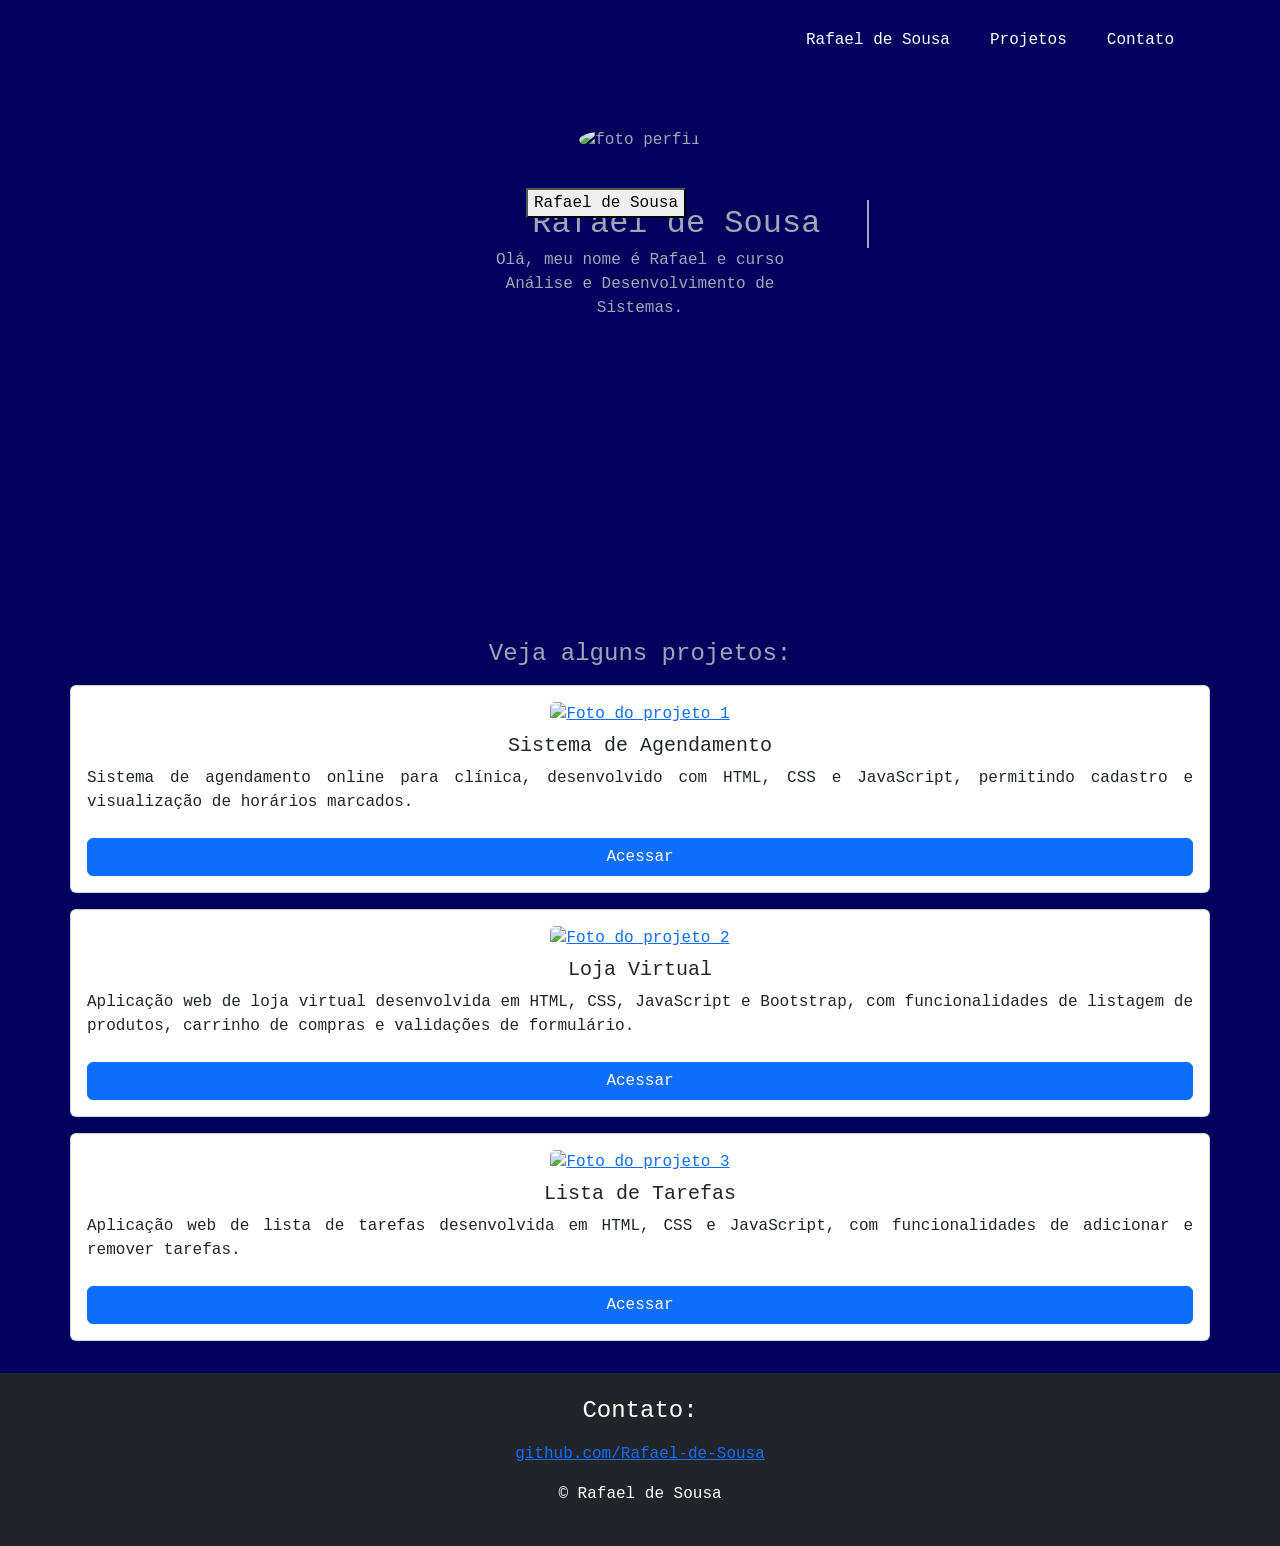
==== index.html @ 634d6ef3 "Modificar descrições dos projetos." ====
<!DOCTYPE html>
<html lang="pt-br">

<head>
    <meta charset="UTF-8">
    <meta name="viewport" content="width=device-width, initial-scale=1.0">
    <title>Rafael de Sousa</title>
    <link href="https://cdn.jsdelivr.net/npm/bootstrap@5.3.3/dist/css/bootstrap.min.css" rel="stylesheet"
        integrity="sha384-QWTKZyjpPEjISv5WaRU9OFeRpok6YctnYmDr5pNlyT2bRjXh0JMhjY6hW+ALEwIH" crossorigin="anonymous">
    <link rel="stylesheet" href="estilo.css">
</head>

<body>
    <!--<header class="container.liquid bg-dark">-->
    <header>
        <nav id="nav" class="nav container p-3 justify-content-end">
            <ul class="nav">
                <li class="nav-item">
                    <a class="nav-link text-white m-1" href="#">Rafael de Sousa</a>
                </li>
                <li class="nav-item">
                    <a class="nav-link text-white m-1" href="#projetos">Projetos</a>
                </li>
                <li class="nav-item">
                    <a class="nav-link text-white m-1" href="#contato">Contato</a>
                </li>
            </ul>
        </nav>
    </header>

    <a href="#contato"><button id="button">Rafael de Sousa</button></a>

    <section id="section1" class="container text-center">
        <img src="ibm-pc.png" class="img m-5" alt="foto perfil" width="250" height="250">
        <div id="MeuNome" class="container text-center">Rafael de Sousa</div>
        <p>Olá, meu nome é Rafael e curso Análise e Desenvolvimento de Sistemas.</p>
    </section>

    <section class="container text-center">
        <h4 id="projetos">Veja alguns projetos:</h4>
        <div class="row row-cols-auto justify-content-center">
            <div class="card p-3 m-2">
                <a href="https://rafael-de-sousa.github.io/Sistema-de-Agendamento/" target="_blank"><img src="montanhas.png" class="card-img-top mb-2" alt="Foto do projeto 1"></a>
                <h5 class="card-title">Sistema de Agendamento</h5>
                <p class="card-substitle">Sistema de agendamento online para clínica, 
                    desenvolvido com HTML, CSS e JavaScript, permitindo cadastro 
                    e visualização de horários marcados.</p>
                <a href="https://rafael-de-sousa.github.io/Sistema-de-Agendamento/" target="_blank" class="btn btn-primary mt-2">Acessar</a>
            </div>
            <div class="card p-3 m-2">
                <a href="https://rafael-de-sousa.github.io/Loja-Virtual/"><img src="montanhas.png" class="card-img-top mb-2" alt="Foto do projeto 2"></a>
                <h5 class="card-title">Loja Virtual</h5>
                <p class="card-substitle">Aplicação web de loja virtual 
                    desenvolvida em HTML, CSS, JavaScript e Bootstrap, com funcionalidades de listagem de produtos,
                    carrinho de compras e validações de formulário.</p>
                <a href="https://rafael-de-sousa.github.io/Loja-Virtual/" target="_blank" class="btn btn-primary mt-2">Acessar</a>
            </div>
            <div class="card p-3 m-2">
                <a href="https://rafael-de-sousa.github.io/Lista-de-Tarefas/"><img src="montanhas.png" class="card-img-top mb-2" alt="Foto do projeto 3"></a>
                <h5 class="card-title">Lista de Tarefas</h5>
                <p class="card-substitle">Aplicação web de lista de tarefas desenvolvida em HTML, 
                    CSS e JavaScript, com funcionalidades de adicionar e remover tarefas.</p>
                <a href="https://rafael-de-sousa.github.io/Lista-de-Tarefas/" class="btn btn-primary mt-2">Acessar</a>
            </div>
            
        </div>
    </section>

    <script src="script.js"></script>

    <footer class="container.liquid bg-dark p-4 mt-4 text-center text-white">
        <div>
            <h4>Contato:<a name="contato"></a></h4>
            <div class="row row-cols-auto justify-content-center pt-2">
                <a href="https://github.com/Rafael-de-Sousa" target="_blank">github.com/Rafael-de-Sousa</a>
            </div>
        </div>
        <p class="container pt-3">&copy; Rafael de Sousa</p>
    </footer>
</body>

</html>
---- estilo.css ----
body {
    background-color: rgb(1, 1, 94);
    color: rgb(155, 169, 180);
    font-family: 'Courier New', monospace;
}
#nav{
    background-color: rgb(1, 1, 94);
}

#button{
    position: absolute; /* Necessário para mover o botão */
}

.img {
    border-radius: 50%;
    width: 150px;
    height: 150px;
}

#section1 {
    background-color: rgb(1, 1, 94);
    width: 250pt;
    height: 420pt;
    
}

#MeuNome {


    width: 150pt;

    color: rgb(155, 169, 180);
    font-family: 'Courier New', monospace;
    font-size: 2rem;
    overflow: hidden;
    /* Esconde o texto fora da área visível */
    border-right: 2px solid rgb(155, 169, 180);;
    /* Efeito de cursor */
    white-space: nowrap;
    /* Evita quebra de linha */
    animation: typing 4s steps(10, end) forwards, blink 0.5s step-end infinite;
    animation-iteration-count: infinite;
}

/* Animação para "escrever" o texto */
@keyframes typing {
    from {
        width: 0;
    }

    to {
        width: 20ch;
        /* Ajuste conforme o comprimento do texto */
    }
    
}

/* Animação para o cursor piscando */
@keyframes blink {
    50% {
      border-color: transparent;
    }
  }

/* Justificar o texto da classe especificada*/
.card-substitle{
    text-align: justify;
}
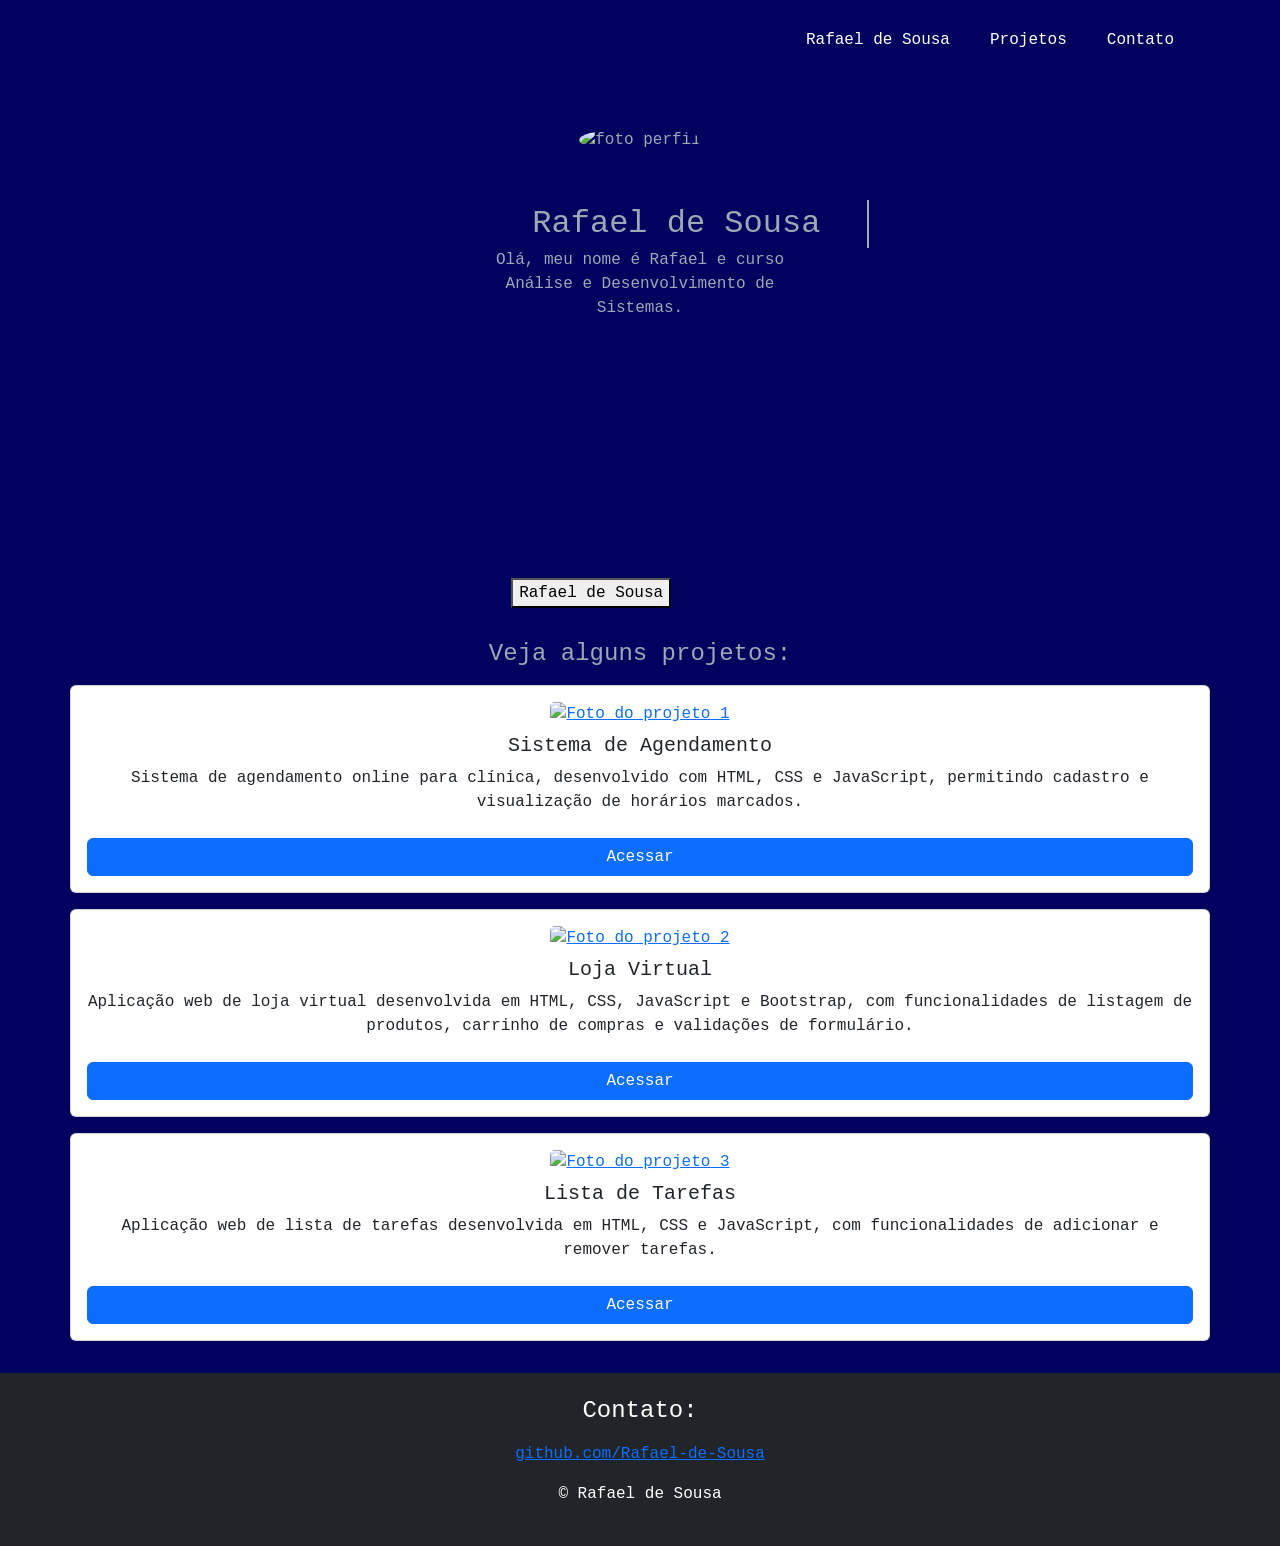
==== commit 89934ab5: "Ajustar justificação da descrição." ====
--- a/index.html
+++ b/index.html
@@ -42,7 +42,7 @@
             <div class="card p-3 m-2">
                 <a href="https://rafael-de-sousa.github.io/Sistema-de-Agendamento/" target="_blank"><img src="montanhas.png" class="card-img-top mb-2" alt="Foto do projeto 1"></a>
                 <h5 class="card-title">Sistema de Agendamento</h5>
-                <p class="card-substitle">Sistema de agendamento online para clínica, 
+                <p class="justificado1" class="card-substitle">Sistema de agendamento online para clínica, 
                     desenvolvido com HTML, CSS e JavaScript, permitindo cadastro 
                     e visualização de horários marcados.</p>
                 <a href="https://rafael-de-sousa.github.io/Sistema-de-Agendamento/" target="_blank" class="btn btn-primary mt-2">Acessar</a>
@@ -50,7 +50,7 @@
             <div class="card p-3 m-2">
                 <a href="https://rafael-de-sousa.github.io/Loja-Virtual/"><img src="montanhas.png" class="card-img-top mb-2" alt="Foto do projeto 2"></a>
                 <h5 class="card-title">Loja Virtual</h5>
-                <p class="card-substitle">Aplicação web de loja virtual 
+                <p class="justificado2" class="card-substitle">Aplicação web de loja virtual 
                     desenvolvida em HTML, CSS, JavaScript e Bootstrap, com funcionalidades de listagem de produtos,
                     carrinho de compras e validações de formulário.</p>
                 <a href="https://rafael-de-sousa.github.io/Loja-Virtual/" target="_blank" class="btn btn-primary mt-2">Acessar</a>
@@ -58,7 +58,7 @@
             <div class="card p-3 m-2">
                 <a href="https://rafael-de-sousa.github.io/Lista-de-Tarefas/"><img src="montanhas.png" class="card-img-top mb-2" alt="Foto do projeto 3"></a>
                 <h5 class="card-title">Lista de Tarefas</h5>
-                <p class="card-substitle">Aplicação web de lista de tarefas desenvolvida em HTML, 
+                <p class="justificado3" class="card-substitle">Aplicação web de lista de tarefas desenvolvida em HTML, 
                     CSS e JavaScript, com funcionalidades de adicionar e remover tarefas.</p>
                 <a href="https://rafael-de-sousa.github.io/Lista-de-Tarefas/" class="btn btn-primary mt-2">Acessar</a>
             </div>
@@ -86,3 +86,4 @@
 
 
 
+
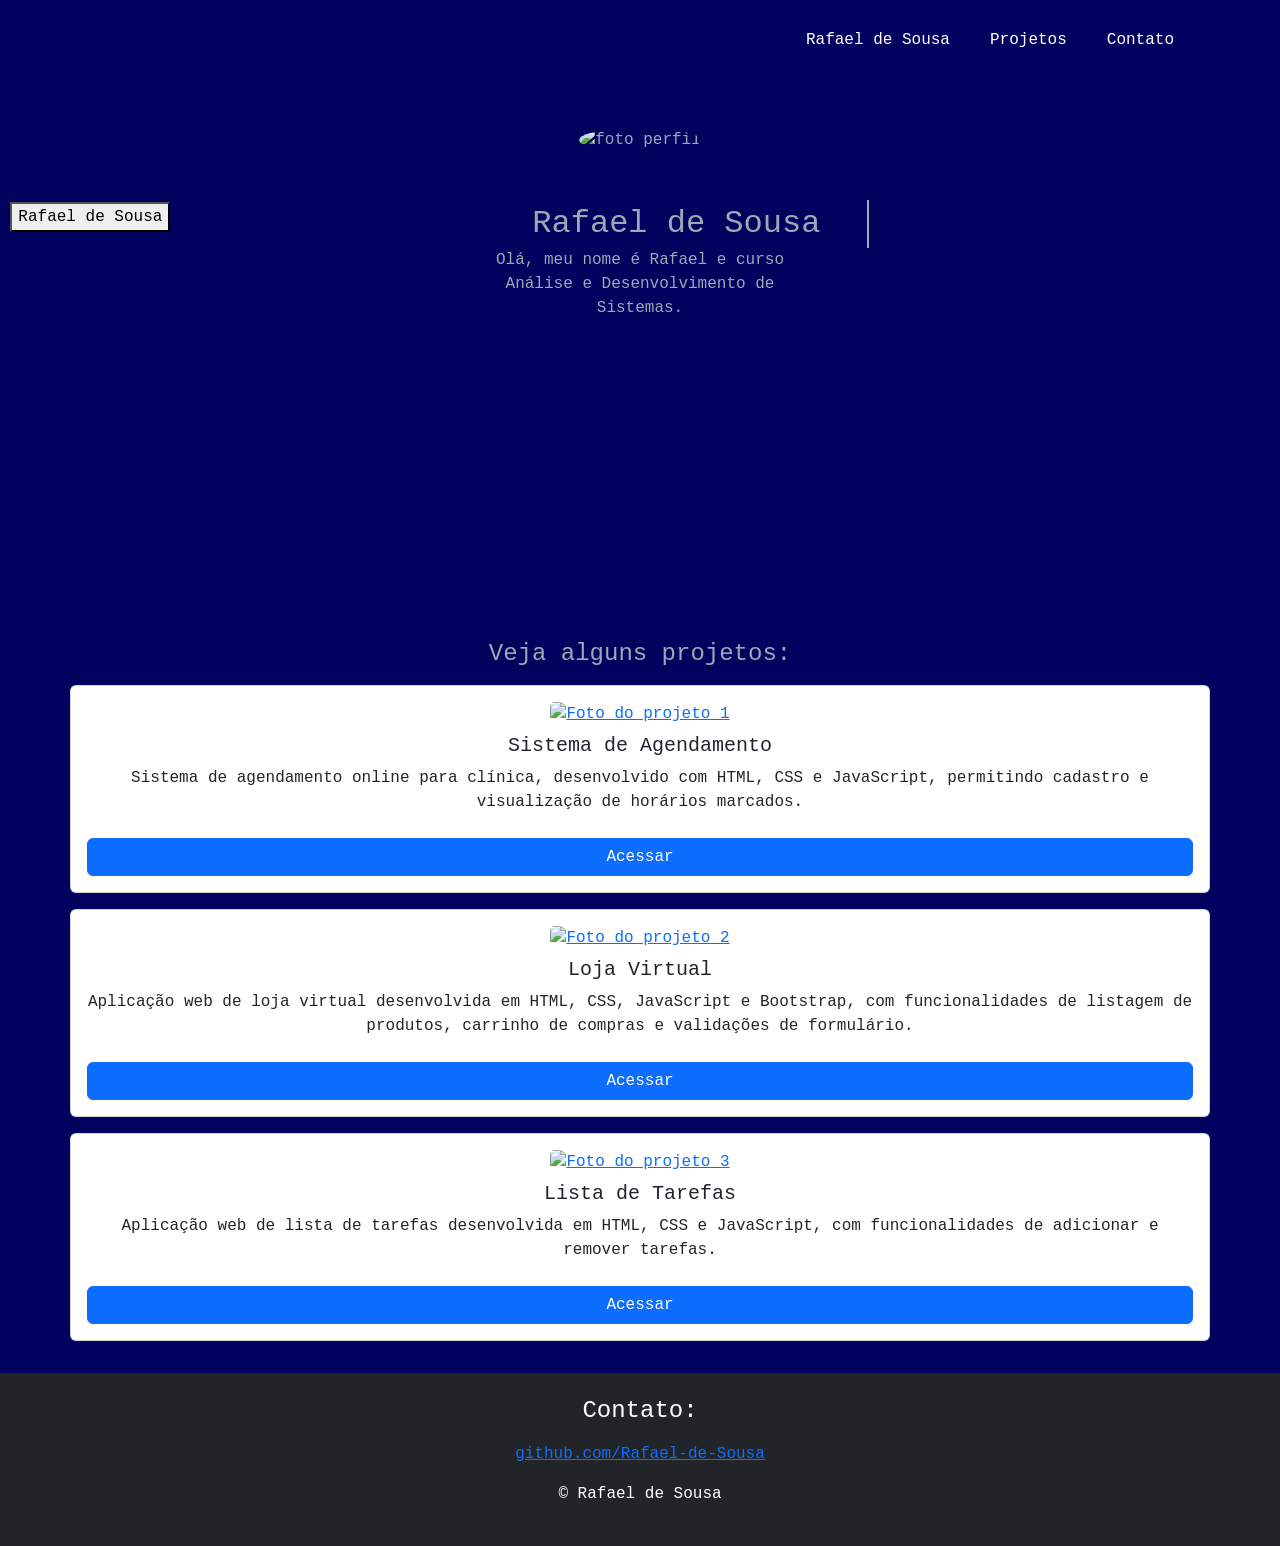
==== commit b0024e84: "Modificar justificação das descrições." ====
--- a/index.html
+++ b/index.html
@@ -42,7 +42,7 @@
             <div class="card p-3 m-2">
                 <a href="https://rafael-de-sousa.github.io/Sistema-de-Agendamento/" target="_blank"><img src="montanhas.png" class="card-img-top mb-2" alt="Foto do projeto 1"></a>
                 <h5 class="card-title">Sistema de Agendamento</h5>
-                <p class="justificado1" class="card-substitle">Sistema de agendamento online para clínica, 
+                <p class="card-substitle">Sistema de agendamento online para clínica, 
                     desenvolvido com HTML, CSS e JavaScript, permitindo cadastro 
                     e visualização de horários marcados.</p>
                 <a href="https://rafael-de-sousa.github.io/Sistema-de-Agendamento/" target="_blank" class="btn btn-primary mt-2">Acessar</a>
@@ -50,7 +50,7 @@
             <div class="card p-3 m-2">
                 <a href="https://rafael-de-sousa.github.io/Loja-Virtual/"><img src="montanhas.png" class="card-img-top mb-2" alt="Foto do projeto 2"></a>
                 <h5 class="card-title">Loja Virtual</h5>
-                <p class="justificado2" class="card-substitle">Aplicação web de loja virtual 
+                <p class="card-substitle">Aplicação web de loja virtual 
                     desenvolvida em HTML, CSS, JavaScript e Bootstrap, com funcionalidades de listagem de produtos,
                     carrinho de compras e validações de formulário.</p>
                 <a href="https://rafael-de-sousa.github.io/Loja-Virtual/" target="_blank" class="btn btn-primary mt-2">Acessar</a>
@@ -58,7 +58,7 @@
             <div class="card p-3 m-2">
                 <a href="https://rafael-de-sousa.github.io/Lista-de-Tarefas/"><img src="montanhas.png" class="card-img-top mb-2" alt="Foto do projeto 3"></a>
                 <h5 class="card-title">Lista de Tarefas</h5>
-                <p class="justificado3" class="card-substitle">Aplicação web de lista de tarefas desenvolvida em HTML, 
+                <p class="card-substitle">Aplicação web de lista de tarefas desenvolvida em HTML, 
                     CSS e JavaScript, com funcionalidades de adicionar e remover tarefas.</p>
                 <a href="https://rafael-de-sousa.github.io/Lista-de-Tarefas/" class="btn btn-primary mt-2">Acessar</a>
             </div>
@@ -87,3 +87,4 @@
 
 
 
+
--- a/estilo.css
+++ b/estilo.css
@@ -63,7 +63,8 @@
   }
 
 /* Justificar o texto da classe especificada*/
-.card-substitle{
+.justificado1, .justificado2, .justificado3{
     text-align: justify;
 }
 
+
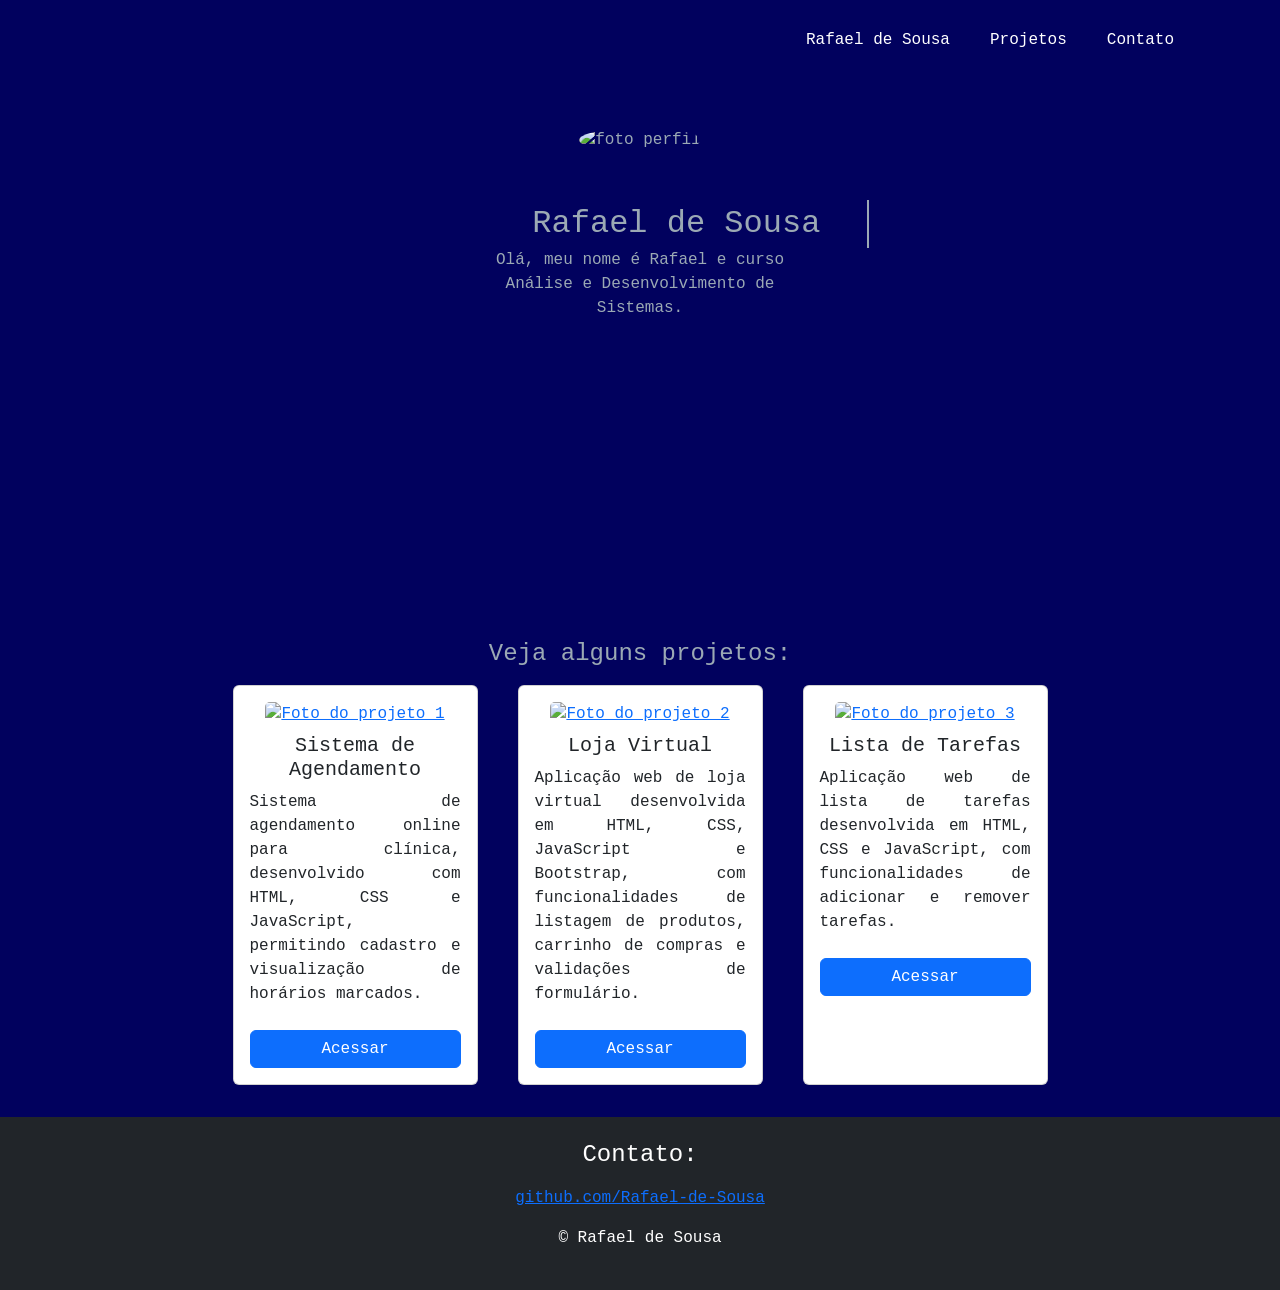
==== commit 8e059e47: "Modificar responsivos Bootstrap." ====
--- a/index.html
+++ b/index.html
@@ -38,31 +38,36 @@
 
     <section class="container text-center">
         <h4 id="projetos">Veja alguns projetos:</h4>
-        <div class="row row-cols-auto justify-content-center">
-            <div class="card p-3 m-2">
-                <a href="https://rafael-de-sousa.github.io/Sistema-de-Agendamento/" target="_blank"><img src="montanhas.png" class="card-img-top mb-2" alt="Foto do projeto 1"></a>
-                <h5 class="card-title">Sistema de Agendamento</h5>
-                <p class="card-substitle">Sistema de agendamento online para clínica, 
+        <div class="row justify-content-center">
+            <div class="col-12 col-sm-6 col-md-4 col-lg-3 d-flex justify-content-center">
+                <div class="card p-3 m-2">
+                    <a href="https://rafael-de-sousa.github.io/Sistema-de-Agendamento/" target="_blank"><img src="montanhas.png" class="card-img-top mb-2" alt="Foto do projeto 1"></a>
+                    <h5 class="card-title">Sistema de Agendamento</h5>
+                    <p class="card-substitle">Sistema de agendamento online para clínica, 
                     desenvolvido com HTML, CSS e JavaScript, permitindo cadastro 
                     e visualização de horários marcados.</p>
-                <a href="https://rafael-de-sousa.github.io/Sistema-de-Agendamento/" target="_blank" class="btn btn-primary mt-2">Acessar</a>
+                    <a href="https://rafael-de-sousa.github.io/Sistema-de-Agendamento/" target="_blank" class="btn btn-primary mt-2">Acessar</a>
+                </div>
             </div>
-            <div class="card p-3 m-2">
-                <a href="https://rafael-de-sousa.github.io/Loja-Virtual/"><img src="montanhas.png" class="card-img-top mb-2" alt="Foto do projeto 2"></a>
-                <h5 class="card-title">Loja Virtual</h5>
-                <p class="card-substitle">Aplicação web de loja virtual 
+            <div class="col-12 col-sm-6 col-md-4 col-lg-3 d-flex justify-content-center">
+                <div class="card p-3 m-2">
+                    <a href="https://rafael-de-sousa.github.io/Loja-Virtual/"><img src="montanhas.png" class="card-img-top mb-2" alt="Foto do projeto 2"></a>
+                    <h5 class="card-title">Loja Virtual</h5>
+                    <p class="card-substitle">Aplicação web de loja virtual 
                     desenvolvida em HTML, CSS, JavaScript e Bootstrap, com funcionalidades de listagem de produtos,
                     carrinho de compras e validações de formulário.</p>
-                <a href="https://rafael-de-sousa.github.io/Loja-Virtual/" target="_blank" class="btn btn-primary mt-2">Acessar</a>
+                    <a href="https://rafael-de-sousa.github.io/Loja-Virtual/" target="_blank" class="btn btn-primary mt-2">Acessar</a>
+                </div>
             </div>
-            <div class="card p-3 m-2">
-                <a href="https://rafael-de-sousa.github.io/Lista-de-Tarefas/"><img src="montanhas.png" class="card-img-top mb-2" alt="Foto do projeto 3"></a>
-                <h5 class="card-title">Lista de Tarefas</h5>
-                <p class="card-substitle">Aplicação web de lista de tarefas desenvolvida em HTML, 
+            <div class="col-12 col-sm-6 col-md-4 col-lg-3 d-flex justify-content-center">
+                <div class="card p-3 m-2">
+                    <a href="https://rafael-de-sousa.github.io/Lista-de-Tarefas/"><img src="montanhas.png" class="card-img-top mb-2" alt="Foto do projeto 3"></a>
+                    <h5 class="card-title">Lista de Tarefas</h5>
+                    <p class="card-substitle">Aplicação web de lista de tarefas desenvolvida em HTML, 
                     CSS e JavaScript, com funcionalidades de adicionar e remover tarefas.</p>
-                <a href="https://rafael-de-sousa.github.io/Lista-de-Tarefas/" class="btn btn-primary mt-2">Acessar</a>
+                    <a href="https://rafael-de-sousa.github.io/Lista-de-Tarefas/" class="btn btn-primary mt-2">Acessar</a>
+                </div>
             </div>
-            
         </div>
     </section>
 
@@ -88,3 +93,4 @@
 
 
 
+
--- a/estilo.css
+++ b/estilo.css
@@ -63,8 +63,9 @@
   }
 
 /* Justificar o texto da classe especificada*/
-.justificado1, .justificado2, .justificado3{
+.card-substitle{
     text-align: justify;
 }
 
 
+
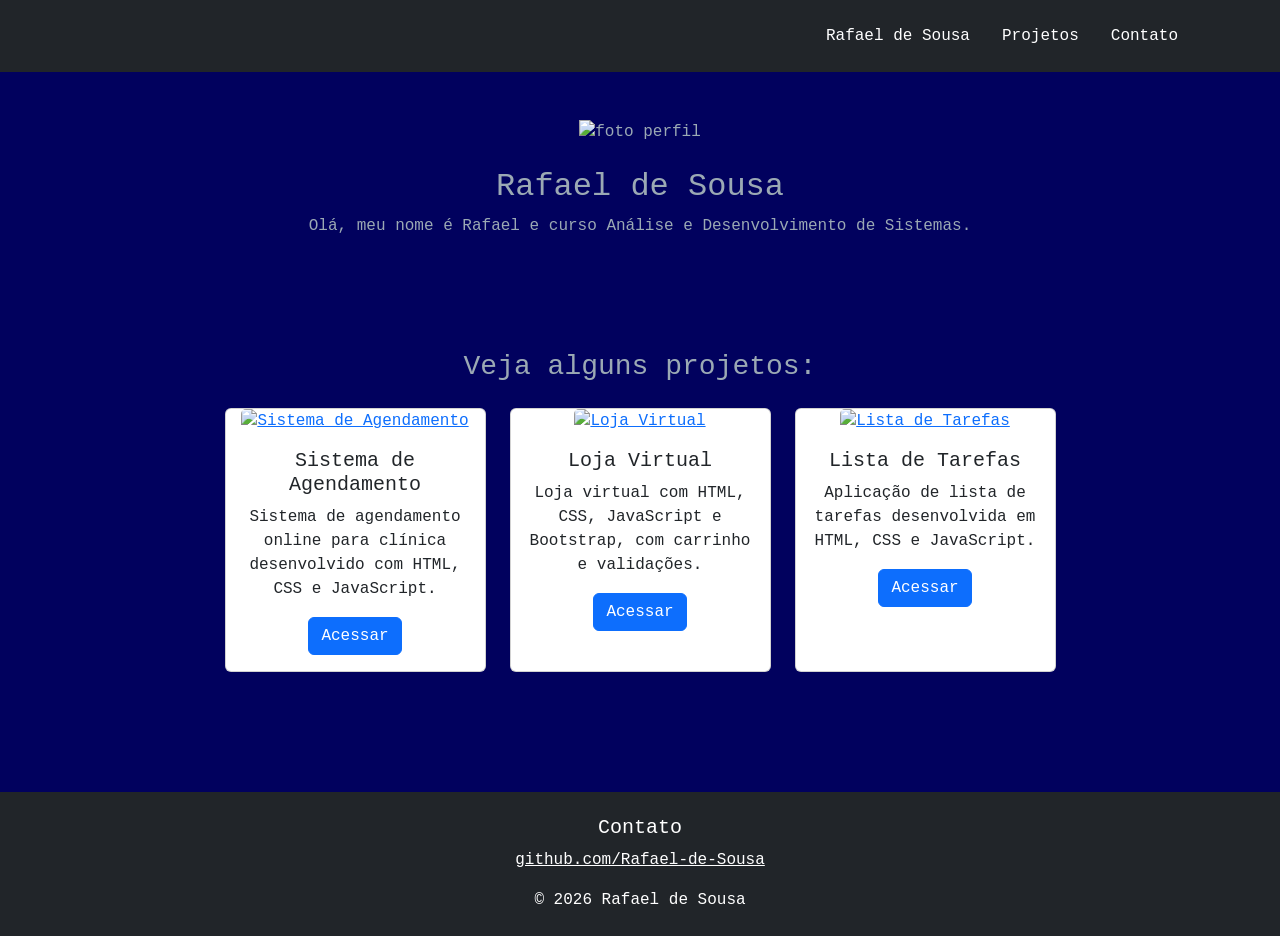
==== commit 63d4c3ef: "Update index.html" ====
--- a/index.html
+++ b/index.html
@@ -5,92 +5,116 @@
     <meta charset="UTF-8">
     <meta name="viewport" content="width=device-width, initial-scale=1.0">
     <title>Rafael de Sousa</title>
-    <link href="https://cdn.jsdelivr.net/npm/bootstrap@5.3.3/dist/css/bootstrap.min.css" rel="stylesheet"
-        integrity="sha384-QWTKZyjpPEjISv5WaRU9OFeRpok6YctnYmDr5pNlyT2bRjXh0JMhjY6hW+ALEwIH" crossorigin="anonymous">
+
+    <link href="https://cdn.jsdelivr.net/npm/bootstrap@5.3.3/dist/css/bootstrap.min.css" rel="stylesheet">
     <link rel="stylesheet" href="estilo.css">
 </head>
 
 <body>
-    <!--<header class="container.liquid bg-dark">-->
-    <header>
-        <nav id="nav" class="nav container p-3 justify-content-end">
+
+    <!-- NAVBAR -->
+    <header class="bg-dark">
+        <nav class="container p-3 d-flex justify-content-end">
             <ul class="nav">
                 <li class="nav-item">
-                    <a class="nav-link text-white m-1" href="#">Rafael de Sousa</a>
+                    <a class="nav-link text-white" href="#">Rafael de Sousa</a>
                 </li>
                 <li class="nav-item">
-                    <a class="nav-link text-white m-1" href="#projetos">Projetos</a>
+                    <a class="nav-link text-white" href="#projetos">Projetos</a>
                 </li>
                 <li class="nav-item">
-                    <a class="nav-link text-white m-1" href="#contato">Contato</a>
+                    <a class="nav-link text-white" href="#contato">Contato</a>
                 </li>
             </ul>
         </nav>
     </header>
 
-    <a href="#contato"><button id="button">Rafael de Sousa</button></a>
-
-    <section id="section1" class="container text-center">
-        <img src="ibm-pc.png" class="img m-5" alt="foto perfil" width="250" height="250">
-        <div id="MeuNome" class="container text-center">Rafael de Sousa</div>
+    <!-- SOBRE -->
+    <section class="container text-center py-5">
+        <img src="ibm-pc.png" class="mb-4" alt="foto perfil" width="200">
+        <h2>Rafael de Sousa</h2>
         <p>Olá, meu nome é Rafael e curso Análise e Desenvolvimento de Sistemas.</p>
     </section>
 
-    <section class="container text-center">
-        <h4 id="projetos">Veja alguns projetos:</h4>
+    <!-- PROJETOS -->
+    <section class="container text-center py-5">
+        <h3 id="projetos" class="mb-4">Veja alguns projetos:</h3>
+
         <div class="row justify-content-center">
-            <div class="col-12 col-sm-6 col-md-4 col-lg-3 d-flex justify-content-center">
-                <div class="card p-3 m-2">
-                    <a href="https://rafael-de-sousa.github.io/Sistema-de-Agendamento/" target="_blank"><img src="montanhas.png" class="card-img-top mb-2" alt="Foto do projeto 1"></a>
-                    <h5 class="card-title">Sistema de Agendamento</h5>
-                    <p class="card-substitle">Sistema de agendamento online para clínica, 
-                    desenvolvido com HTML, CSS e JavaScript, permitindo cadastro 
-                    e visualização de horários marcados.</p>
-                    <a href="https://rafael-de-sousa.github.io/Sistema-de-Agendamento/" target="_blank" class="btn btn-primary mt-2">Acessar</a>
+
+            <!-- Projeto 1 -->
+            <div class="col-12 col-sm-6 col-md-4 col-lg-3 d-flex justify-content-center mb-4">
+                <div class="card card-projeto h-100 text-center">
+                    <a href="https://rafael-de-sousa.github.io/Sistema-de-Agendamento/" target="_blank">
+                        <img src="montanhas.png" class="card-img-top" alt="Sistema de Agendamento">
+                    </a>
+                    <div class="card-body">
+                        <h5 class="card-title">Sistema de Agendamento</h5>
+                        <p class="card-text">
+                            Sistema de agendamento online para clínica desenvolvido com HTML, CSS e JavaScript.
+                        </p>
+                        <a href="https://rafael-de-sousa.github.io/Sistema-de-Agendamento/" 
+                           target="_blank" 
+                           class="btn btn-primary">
+                            Acessar
+                        </a>
+                    </div>
                 </div>
             </div>
-            <div class="col-12 col-sm-6 col-md-4 col-lg-3 d-flex justify-content-center">
-                <div class="card p-3 m-2">
-                    <a href="https://rafael-de-sousa.github.io/Loja-Virtual/"><img src="montanhas.png" class="card-img-top mb-2" alt="Foto do projeto 2"></a>
-                    <h5 class="card-title">Loja Virtual</h5>
-                    <p class="card-substitle">Aplicação web de loja virtual 
-                    desenvolvida em HTML, CSS, JavaScript e Bootstrap, com funcionalidades de listagem de produtos,
-                    carrinho de compras e validações de formulário.</p>
-                    <a href="https://rafael-de-sousa.github.io/Loja-Virtual/" target="_blank" class="btn btn-primary mt-2">Acessar</a>
+
+            <!-- Projeto 2 -->
+            <div class="col-12 col-sm-6 col-md-4 col-lg-3 d-flex justify-content-center mb-4">
+                <div class="card card-projeto h-100 text-center">
+                    <a href="https://rafael-de-sousa.github.io/Loja-Virtual/" target="_blank">
+                        <img src="montanhas.png" class="card-img-top" alt="Loja Virtual">
+                    </a>
+                    <div class="card-body">
+                        <h5 class="card-title">Loja Virtual</h5>
+                        <p class="card-text">
+                            Loja virtual com HTML, CSS, JavaScript e Bootstrap, com carrinho e validações.
+                        </p>
+                        <a href="https://rafael-de-sousa.github.io/Loja-Virtual/" 
+                           target="_blank" 
+                           class="btn btn-primary">
+                            Acessar
+                        </a>
+                    </div>
                 </div>
             </div>
-            <div class="col-12 col-sm-6 col-md-4 col-lg-3 d-flex justify-content-center">
-                <div class="card p-3 m-2">
-                    <a href="https://rafael-de-sousa.github.io/Lista-de-Tarefas/"><img src="montanhas.png" class="card-img-top mb-2" alt="Foto do projeto 3"></a>
-                    <h5 class="card-title">Lista de Tarefas</h5>
-                    <p class="card-substitle">Aplicação web de lista de tarefas desenvolvida em HTML, 
-                    CSS e JavaScript, com funcionalidades de adicionar e remover tarefas.</p>
-                    <a href="https://rafael-de-sousa.github.io/Lista-de-Tarefas/" class="btn btn-primary mt-2">Acessar</a>
+
+            <!-- Projeto 3 -->
+            <div class="col-12 col-sm-6 col-md-4 col-lg-3 d-flex justify-content-center mb-4">
+                <div class="card card-projeto h-100 text-center">
+                    <a href="https://rafael-de-sousa.github.io/Lista-de-Tarefas/" target="_blank">
+                        <img src="montanhas.png" class="card-img-top" alt="Lista de Tarefas">
+                    </a>
+                    <div class="card-body">
+                        <h5 class="card-title">Lista de Tarefas</h5>
+                        <p class="card-text">
+                            Aplicação de lista de tarefas desenvolvida em HTML, CSS e JavaScript.
+                        </p>
+                        <a href="https://rafael-de-sousa.github.io/Lista-de-Tarefas/" 
+                           target="_blank" 
+                           class="btn btn-primary">
+                            Acessar
+                        </a>
+                    </div>
                 </div>
             </div>
+
         </div>
     </section>
 
-    <script src="script.js"></script>
+    <!-- FOOTER -->
+    <footer class="bg-dark text-white text-center p-4 mt-5">
+        <h5 id="contato">Contato</h5>
+        <a href="https://github.com/Rafael-de-Sousa" 
+           target="_blank" 
+           class="text-white">
+           github.com/Rafael-de-Sousa
+        </a>
+        <p class="mt-3 mb-0">&copy; 2026 Rafael de Sousa</p>
+    </footer>
 
-    <footer class="container.liquid bg-dark p-4 mt-4 text-center text-white">
-        <div>
-            <h4>Contato:<a name="contato"></a></h4>
-            <div class="row row-cols-auto justify-content-center pt-2">
-                <a href="https://github.com/Rafael-de-Sousa" target="_blank">github.com/Rafael-de-Sousa</a>
-            </div>
-        </div>
-        <p class="container pt-3">&copy; Rafael de Sousa</p>
-    </footer>
 </body>
-
 </html>
-
-
-
-
-
-
-
-
-
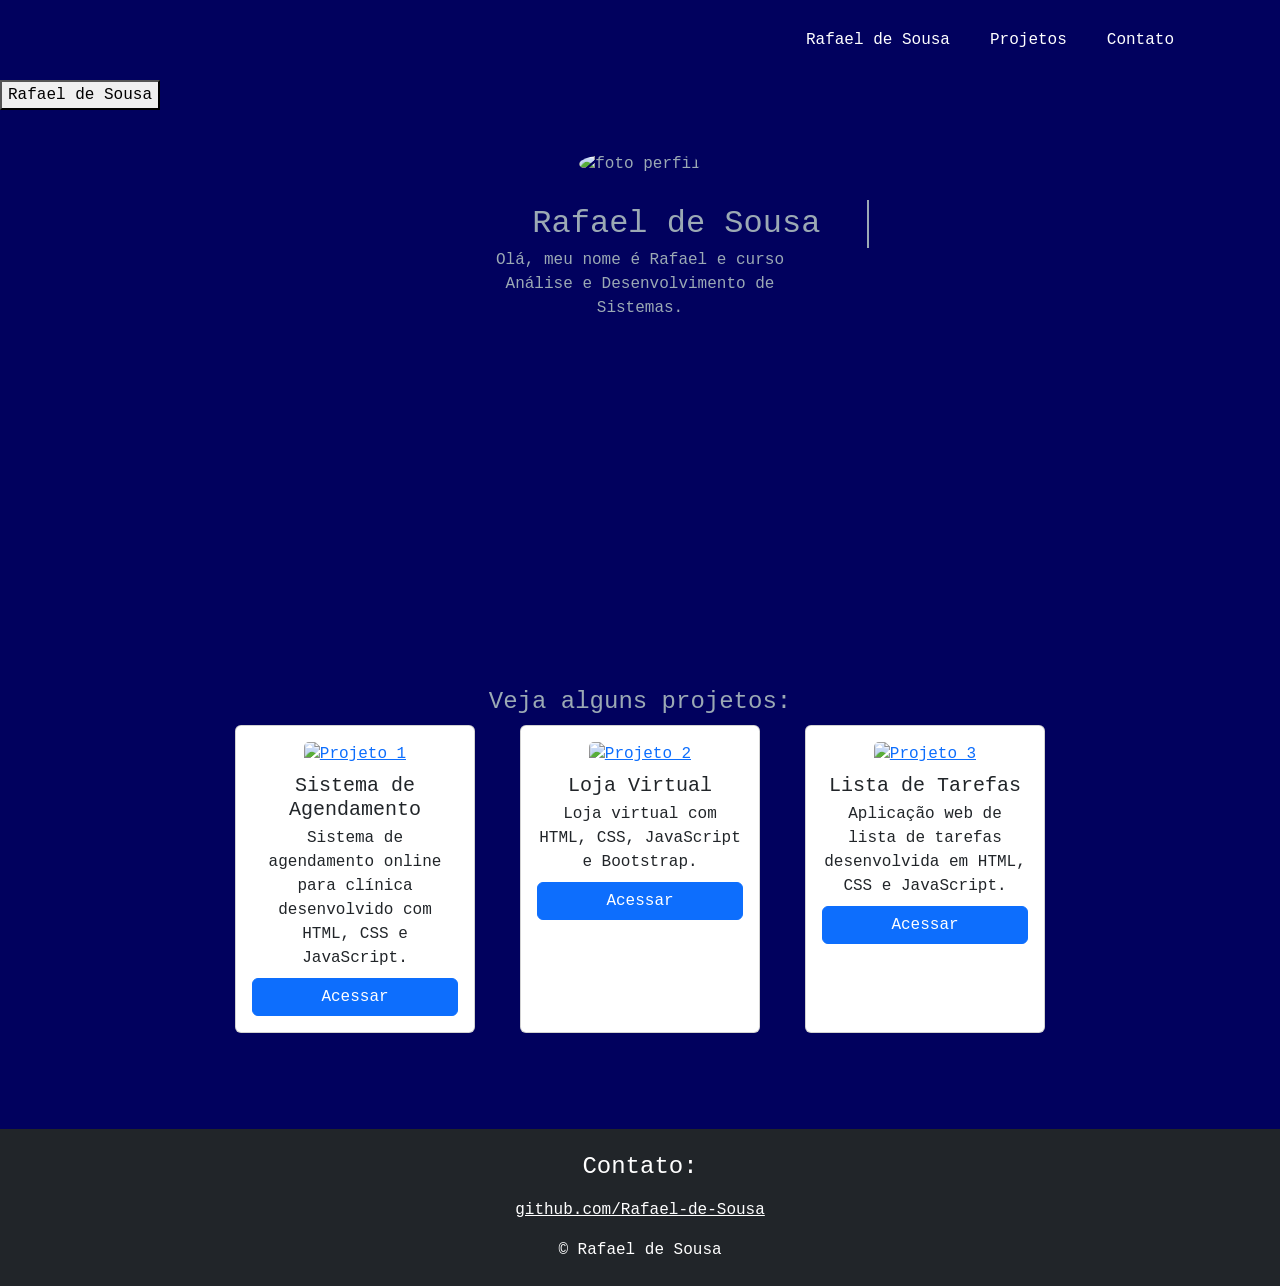
==== commit 7c9b3e9c: "Update index.html" ====
--- a/index.html
+++ b/index.html
@@ -12,93 +12,99 @@
 
 <body>
 
-    <!-- NAVBAR -->
-    <header class="bg-dark">
-        <nav class="container p-3 d-flex justify-content-end">
+    <!-- HEADER -->
+    <header>
+        <nav id="nav" class="nav container p-3 justify-content-end">
             <ul class="nav">
                 <li class="nav-item">
-                    <a class="nav-link text-white" href="#">Rafael de Sousa</a>
+                    <a class="nav-link text-white m-1" href="#">Rafael de Sousa</a>
                 </li>
                 <li class="nav-item">
-                    <a class="nav-link text-white" href="#projetos">Projetos</a>
+                    <a class="nav-link text-white m-1" href="#projetos">Projetos</a>
                 </li>
                 <li class="nav-item">
-                    <a class="nav-link text-white" href="#contato">Contato</a>
+                    <a class="nav-link text-white m-1" href="#contato">Contato</a>
                 </li>
             </ul>
         </nav>
     </header>
 
+    <!-- BOTÃO FIXO COM NOME -->
+    <a href="#contato">
+        <button id="button">Rafael de Sousa</button>
+    </a>
+
     <!-- SOBRE -->
-    <section class="container text-center py-5">
-        <img src="ibm-pc.png" class="mb-4" alt="foto perfil" width="200">
-        <h2>Rafael de Sousa</h2>
+    <section id="section1" class="container text-center py-5">
+        <!-- IMAGEM REDONDA -->
+        <img src="ibm-pc.png" 
+             class="m-4 rounded-circle img-fluid" 
+             alt="foto perfil"
+             width="250">
+
+        <div id="MeuNome" class="container text-center">
+            Rafael de Sousa
+        </div>
+
         <p>Olá, meu nome é Rafael e curso Análise e Desenvolvimento de Sistemas.</p>
     </section>
 
     <!-- PROJETOS -->
     <section class="container text-center py-5">
-        <h3 id="projetos" class="mb-4">Veja alguns projetos:</h3>
+        <h4 id="projetos">Veja alguns projetos:</h4>
 
         <div class="row justify-content-center">
 
             <!-- Projeto 1 -->
             <div class="col-12 col-sm-6 col-md-4 col-lg-3 d-flex justify-content-center mb-4">
-                <div class="card card-projeto h-100 text-center">
+                <div class="card card-projeto p-3 h-100">
                     <a href="https://rafael-de-sousa.github.io/Sistema-de-Agendamento/" target="_blank">
-                        <img src="montanhas.png" class="card-img-top" alt="Sistema de Agendamento">
+                        <img src="montanhas.png" class="card-img-top mb-2" alt="Projeto 1">
                     </a>
-                    <div class="card-body">
-                        <h5 class="card-title">Sistema de Agendamento</h5>
-                        <p class="card-text">
-                            Sistema de agendamento online para clínica desenvolvido com HTML, CSS e JavaScript.
-                        </p>
-                        <a href="https://rafael-de-sousa.github.io/Sistema-de-Agendamento/" 
-                           target="_blank" 
-                           class="btn btn-primary">
-                            Acessar
-                        </a>
-                    </div>
+                    <h5 class="card-title">Sistema de Agendamento</h5>
+                    <p class="card-subtitle">
+                        Sistema de agendamento online para clínica desenvolvido com HTML, CSS e JavaScript.
+                    </p>
+                    <a href="https://rafael-de-sousa.github.io/Sistema-de-Agendamento/" 
+                       target="_blank" 
+                       class="btn btn-primary mt-2">
+                        Acessar
+                    </a>
                 </div>
             </div>
 
             <!-- Projeto 2 -->
             <div class="col-12 col-sm-6 col-md-4 col-lg-3 d-flex justify-content-center mb-4">
-                <div class="card card-projeto h-100 text-center">
+                <div class="card card-projeto p-3 h-100">
                     <a href="https://rafael-de-sousa.github.io/Loja-Virtual/" target="_blank">
-                        <img src="montanhas.png" class="card-img-top" alt="Loja Virtual">
+                        <img src="montanhas.png" class="card-img-top mb-2" alt="Projeto 2">
                     </a>
-                    <div class="card-body">
-                        <h5 class="card-title">Loja Virtual</h5>
-                        <p class="card-text">
-                            Loja virtual com HTML, CSS, JavaScript e Bootstrap, com carrinho e validações.
-                        </p>
-                        <a href="https://rafael-de-sousa.github.io/Loja-Virtual/" 
-                           target="_blank" 
-                           class="btn btn-primary">
-                            Acessar
-                        </a>
-                    </div>
+                    <h5 class="card-title">Loja Virtual</h5>
+                    <p class="card-subtitle">
+                        Loja virtual com HTML, CSS, JavaScript e Bootstrap.
+                    </p>
+                    <a href="https://rafael-de-sousa.github.io/Loja-Virtual/" 
+                       target="_blank" 
+                       class="btn btn-primary mt-2">
+                        Acessar
+                    </a>
                 </div>
             </div>
 
             <!-- Projeto 3 -->
             <div class="col-12 col-sm-6 col-md-4 col-lg-3 d-flex justify-content-center mb-4">
-                <div class="card card-projeto h-100 text-center">
+                <div class="card card-projeto p-3 h-100">
                     <a href="https://rafael-de-sousa.github.io/Lista-de-Tarefas/" target="_blank">
-                        <img src="montanhas.png" class="card-img-top" alt="Lista de Tarefas">
+                        <img src="montanhas.png" class="card-img-top mb-2" alt="Projeto 3">
                     </a>
-                    <div class="card-body">
-                        <h5 class="card-title">Lista de Tarefas</h5>
-                        <p class="card-text">
-                            Aplicação de lista de tarefas desenvolvida em HTML, CSS e JavaScript.
-                        </p>
-                        <a href="https://rafael-de-sousa.github.io/Lista-de-Tarefas/" 
-                           target="_blank" 
-                           class="btn btn-primary">
-                            Acessar
-                        </a>
-                    </div>
+                    <h5 class="card-title">Lista de Tarefas</h5>
+                    <p class="card-subtitle">
+                        Aplicação web de lista de tarefas desenvolvida em HTML, CSS e JavaScript.
+                    </p>
+                    <a href="https://rafael-de-sousa.github.io/Lista-de-Tarefas/" 
+                       class="btn btn-primary mt-2">
+                        Acessar
+                    </a>
                 </div>
             </div>
 
@@ -106,14 +112,14 @@
     </section>
 
     <!-- FOOTER -->
-    <footer class="bg-dark text-white text-center p-4 mt-5">
-        <h5 id="contato">Contato</h5>
-        <a href="https://github.com/Rafael-de-Sousa" 
-           target="_blank" 
-           class="text-white">
-           github.com/Rafael-de-Sousa
-        </a>
-        <p class="mt-3 mb-0">&copy; 2026 Rafael de Sousa</p>
+    <footer class="container-fluid bg-dark p-4 mt-4 text-center text-white">
+        <h4 id="contato">Contato:</h4>
+        <div class="pt-2">
+            <a href="https://github.com/Rafael-de-Sousa" target="_blank" class="text-white">
+                github.com/Rafael-de-Sousa
+            </a>
+        </div>
+        <p class="pt-3 mb-0">&copy; Rafael de Sousa</p>
     </footer>
 
 </body>
--- a/estilo.css
+++ b/estilo.css
@@ -67,5 +67,20 @@
     text-align: justify;
 }
 
+.card-projeto {
+    max-width: 240px;   /* tamanho ideal para desktop */
+    width: 100%;
+    transition: 0.3s;
+}
+
+.card-projeto:hover {
+    transform: translateY(-5px);
+}
+
+.card-img-top {
+    height: 150px;
+    object-fit: cover;
+}
 
 
+
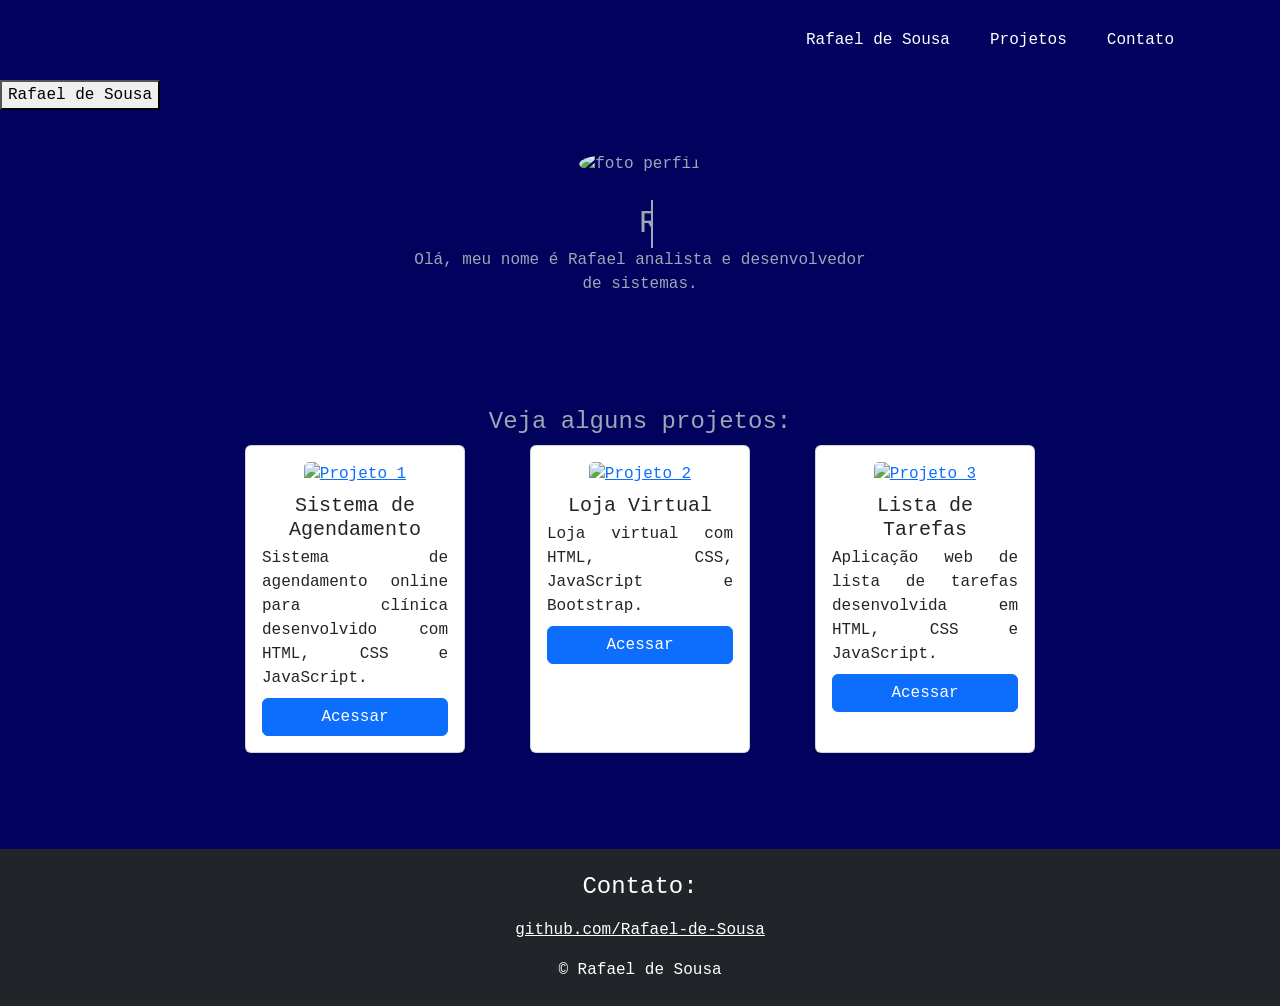
==== commit 4e18b62c: "atualizei index.html" ====
--- a/index.html
+++ b/index.html
@@ -46,7 +46,7 @@
             Rafael de Sousa
         </div>
 
-        <p>Olá, meu nome é Rafael e curso Análise e Desenvolvimento de Sistemas.</p>
+        <p>Olá, meu nome é Rafael analista e desenvolvedor de sistemas.</p>
     </section>
 
     <!-- PROJETOS -->
--- a/estilo.css
+++ b/estilo.css
@@ -3,84 +3,74 @@
     color: rgb(155, 169, 180);
     font-family: 'Courier New', monospace;
 }
-#nav{
+
+#nav {
     background-color: rgb(1, 1, 94);
 }
 
-#button{
-    position: absolute; /* Necessário para mover o botão */
+#button {
+    position: absolute;
 }
 
+/* Imagem redonda */
 .img {
     border-radius: 50%;
     width: 150px;
     height: 150px;
+    object-fit: cover;
 }
 
+/* Seção principal centralizada corretamente */
 #section1 {
     background-color: rgb(1, 1, 94);
-    width: 250pt;
-    height: 420pt;
-    
+    max-width: 500px;
+    width: 100%;
+    margin: 0 auto;
+    padding: 40px 20px;
 }
 
+/* Nome animado */
 #MeuNome {
-
-
-    width: 150pt;
-
+    width: 0;
+    margin: 0 auto;
     color: rgb(155, 169, 180);
-    font-family: 'Courier New', monospace;
     font-size: 2rem;
     overflow: hidden;
-    /* Esconde o texto fora da área visível */
-    border-right: 2px solid rgb(155, 169, 180);;
-    /* Efeito de cursor */
+    border-right: 2px solid rgb(155, 169, 180);
     white-space: nowrap;
-    /* Evita quebra de linha */
-    animation: typing 4s steps(10, end) forwards, blink 0.5s step-end infinite;
-    animation-iteration-count: infinite;
+    animation: typing 4s steps(20, end) infinite,
+               blink 0.7s step-end infinite;
 }
 
-/* Animação para "escrever" o texto */
+/* Animação de digitação */
 @keyframes typing {
-    from {
-        width: 0;
-    }
-
-    to {
-        width: 20ch;
-        /* Ajuste conforme o comprimento do texto */
-    }
-    
+    from { width: 0 }
+    to { width: 20ch }
 }
 
-/* Animação para o cursor piscando */
+/* Cursor piscando */
 @keyframes blink {
-    50% {
-      border-color: transparent;
-    }
-  }
+    50% { border-color: transparent; }
+}
 
-/* Justificar o texto da classe especificada*/
-.card-substitle{
+/* Texto dos cards */
+.card-subtitle {
     text-align: justify;
 }
 
+/* Cards menores */
 .card-projeto {
-    max-width: 240px;   /* tamanho ideal para desktop */
+    max-width: 220px;
     width: 100%;
     transition: 0.3s;
 }
 
 .card-projeto:hover {
-    transform: translateY(-5px);
+    transform: translateY(-6px);
 }
 
+/* Imagem do card */
 .card-img-top {
-    height: 150px;
+    height: 140px;
     object-fit: cover;
 }
-
-
-
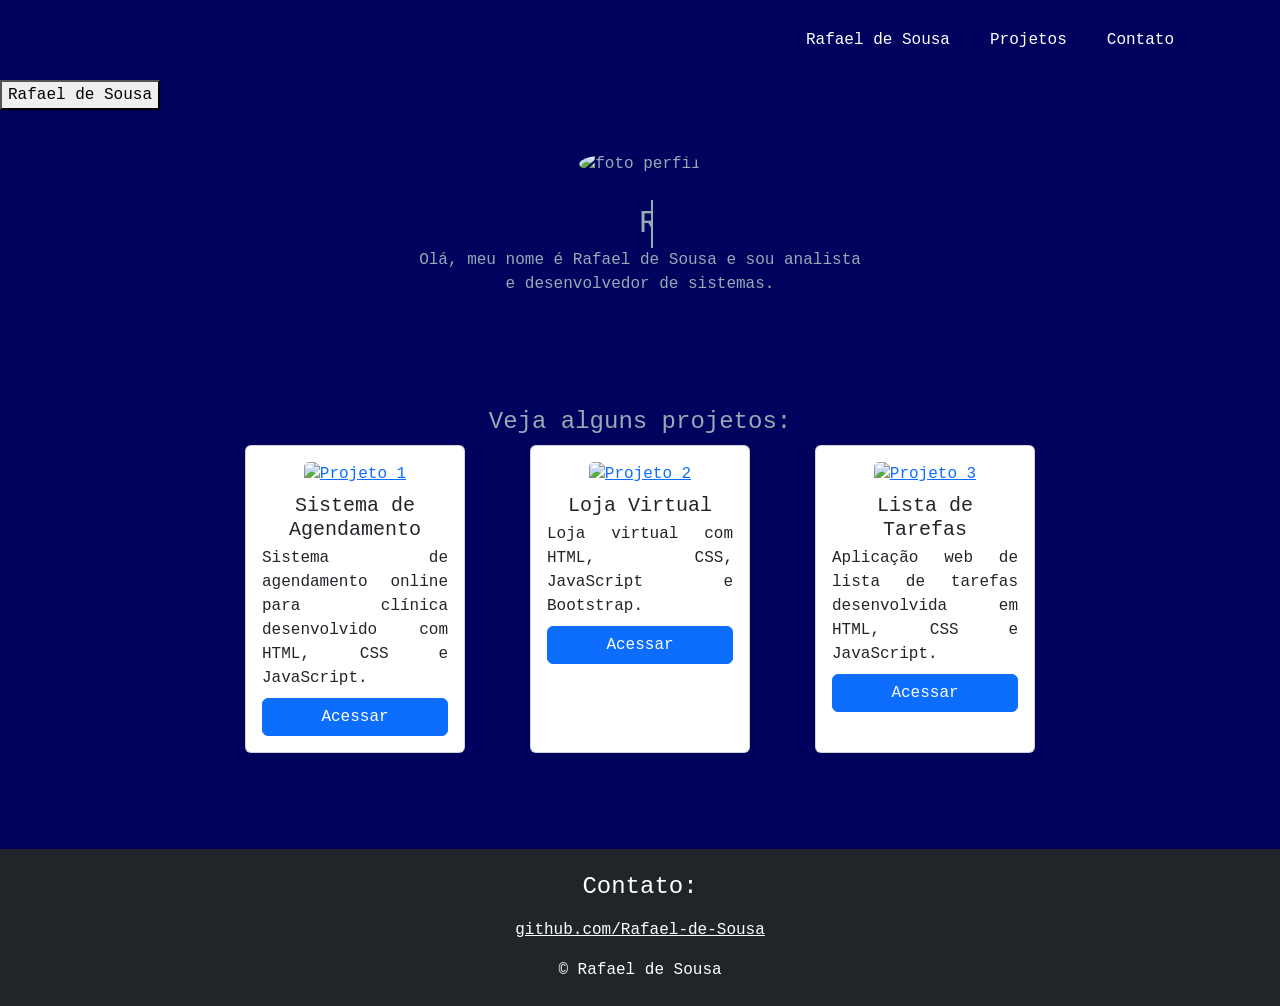
==== commit bc44b800: "atualizei index.html" ====
--- a/index.html
+++ b/index.html
@@ -46,7 +46,7 @@
             Rafael de Sousa
         </div>
 
-        <p>Olá, meu nome é Rafael analista e desenvolvedor de sistemas.</p>
+        <p>Olá, meu nome é Rafael de Sousa e sou analista e desenvolvedor de sistemas.</p>
     </section>
 
     <!-- PROJETOS -->
